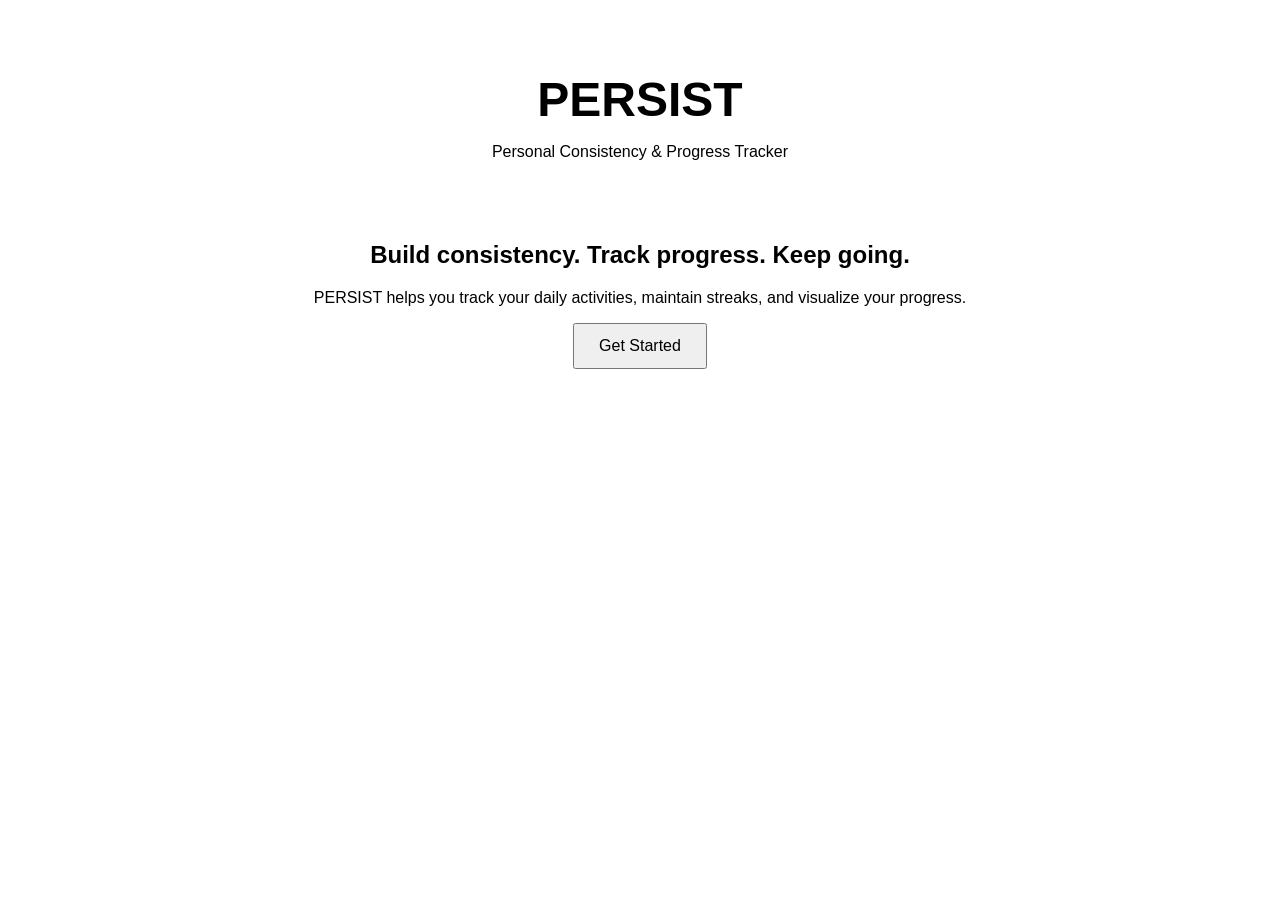
==== index.html @ d8d356e1 "Initial commit for PERSIST and created a basic blueprint" ====
<!DOCTYPE html>
<html lang="en">
<head>
    <meta charset="UTF-8">
    <meta name="viewport" content="width=device-width, initial-scale=1.0">

    <title>PERSIST</title>

    <link rel="stylesheet" href="style.css">
</head>

<body>

    <header>
        <h1>PERSIST</h1>
        <p>Personal Consistency & Progress Tracker</p>
    </header>

    <main>
        <h2>Build consistency. Track progress. Keep going.</h2>

        <p>
            PERSIST helps you track your daily activities,
            maintain streaks, and visualize your progress.
        </p>

        <button id="startButton">Get Started</button>
    </main>

    <script src="script.js"></script>
</body>
</html>
---- style.css ----
body {
    font-family: Arial, sans-serif;
    text-align: center;
    margin: 0;
    padding: 40px;
}

header {
    margin-bottom: 80px;
}

h1 {
    font-size: 48px;
    margin-bottom: 10px;
}

main {
    max-width: 700px;
    margin: auto;
}

button {
    padding: 12px 24px;
    font-size: 16px;
    cursor: pointer;
}
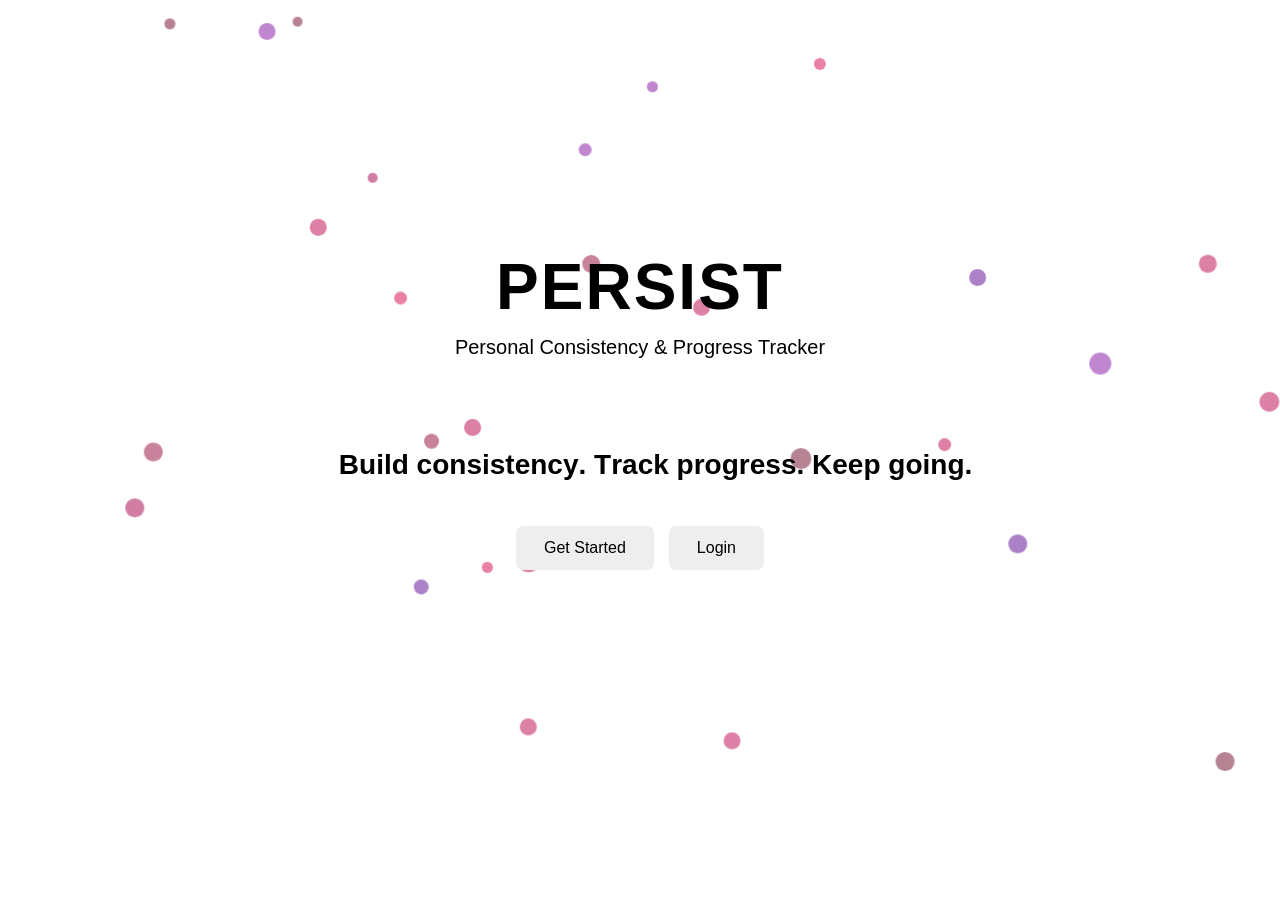
==== commit 7af09370: "Enhanced the home page and added cute animation of coloured dots" ====
--- a/index.html
+++ b/index.html
@@ -11,22 +11,40 @@
 
 <body>
 
-    <header>
-        <h1>PERSIST</h1>
-        <p>Personal Consistency & Progress Tracker</p>
-    </header>
+    <!-- Background floating dots -->
+    <div id="particles"></div>
 
-    <main>
-        <h2>Build consistency. Track progress. Keep going.</h2>
+    <main class="home-container">
 
-        <p>
-            PERSIST helps you track your daily activities,
-            maintain streaks, and visualize your progress.
-        </p>
+        <section class="hero">
 
-        <button id="startButton">Get Started</button>
+            <h1>PERSIST</h1>
+
+            <p class="subtitle">
+                Personal Consistency & Progress Tracker
+            </p>
+
+            <h2 id="animated-text">
+                Build consistency. Track progress. Keep going.
+            </h2>
+
+            <div class="buttons">
+
+                <button id="getStartedButton">
+                    Get Started
+                </button>
+
+                <button id="loginButton">
+                    Login
+                </button>
+
+            </div>
+
+        </section>
+
     </main>
 
     <script src="script.js"></script>
+
 </body>
 </html>
--- a/style.css
+++ b/style.css
@@ -1,26 +1,145 @@
-body {
-    font-family: Arial, sans-serif;
-    text-align: center;
-    margin: 0;
-    padding: 40px;
+* {
+    box-sizing: border-box;
 }
 
-header {
-    margin-bottom: 80px;
+body {
+    margin: 0;
+    font-family: Arial, sans-serif;
+    background-color: white;
+    color: black;
+    overflow: hidden;
 }
 
-h1 {
-    font-size: 48px;
-    margin-bottom: 10px;
+
+/* --------------------------------
+   Background particles
+-------------------------------- */
+
+#particles {
+    position: fixed;
+    inset: 0;
+    pointer-events: none;
+    overflow: hidden;
+    z-index: 0;
 }
 
-main {
-    max-width: 700px;
-    margin: auto;
+.particle {
+    position: absolute;
+    border-radius: 50%;
+
+    /* More visible than before */
+    opacity: 0.55;
+
+    filter: blur(0.5px);
+
+    will-change: transform;
+
+    transition: opacity 0.3s ease;
 }
 
-button {
-    padding: 12px 24px;
+
+/* --------------------------------
+   Main homepage
+-------------------------------- */
+
+.home-container {
+    min-height: 100vh;
+
+    display: flex;
+    justify-content: center;
+    align-items: center;
+
+    position: relative;
+    z-index: 1;
+}
+
+.hero {
+    text-align: center;
+    margin-top: -80px;
+}
+
+.hero h1 {
+    font-size: 64px;
+    margin: 0 0 12px;
+    letter-spacing: 2px;
+}
+
+.subtitle {
+    font-size: 20px;
+    margin: 0;
+}
+
+#animated-text {
+    font-size: 28px;
+    margin-top: 90px;
+    margin-bottom: 45px;
+}
+
+
+/* --------------------------------
+   Tagline animation
+-------------------------------- */
+
+.animated-letter {
+    display: inline-block;
+
+    opacity: 0;
+
+    transform: translateY(20px);
+
+    animation: letterAppear 0.5s ease forwards;
+}
+
+@keyframes letterAppear {
+
+    from {
+        opacity: 0;
+        transform: translateY(20px);
+    }
+
+    to {
+        opacity: 1;
+        transform: translateY(0);
+    }
+
+}
+
+
+/* --------------------------------
+   Buttons
+-------------------------------- */
+
+.buttons {
+    display: flex;
+    justify-content: center;
+    gap: 15px;
+}
+
+.buttons button {
+    padding: 13px 28px;
+
     font-size: 16px;
+
+    border: none;
+    border-radius: 7px;
+
+    background-color: #eeeeee;
+    color: black;
+
     cursor: pointer;
+
+    transition:
+        transform 0.2s ease,
+        box-shadow 0.2s ease;
+}
+
+.buttons button:hover {
+    transform: translateY(-3px);
+
+    box-shadow:
+        0 5px 12px rgba(0, 0, 0, 0.15);
+}
+
+.buttons button:active {
+    transform: translateY(0);
 }
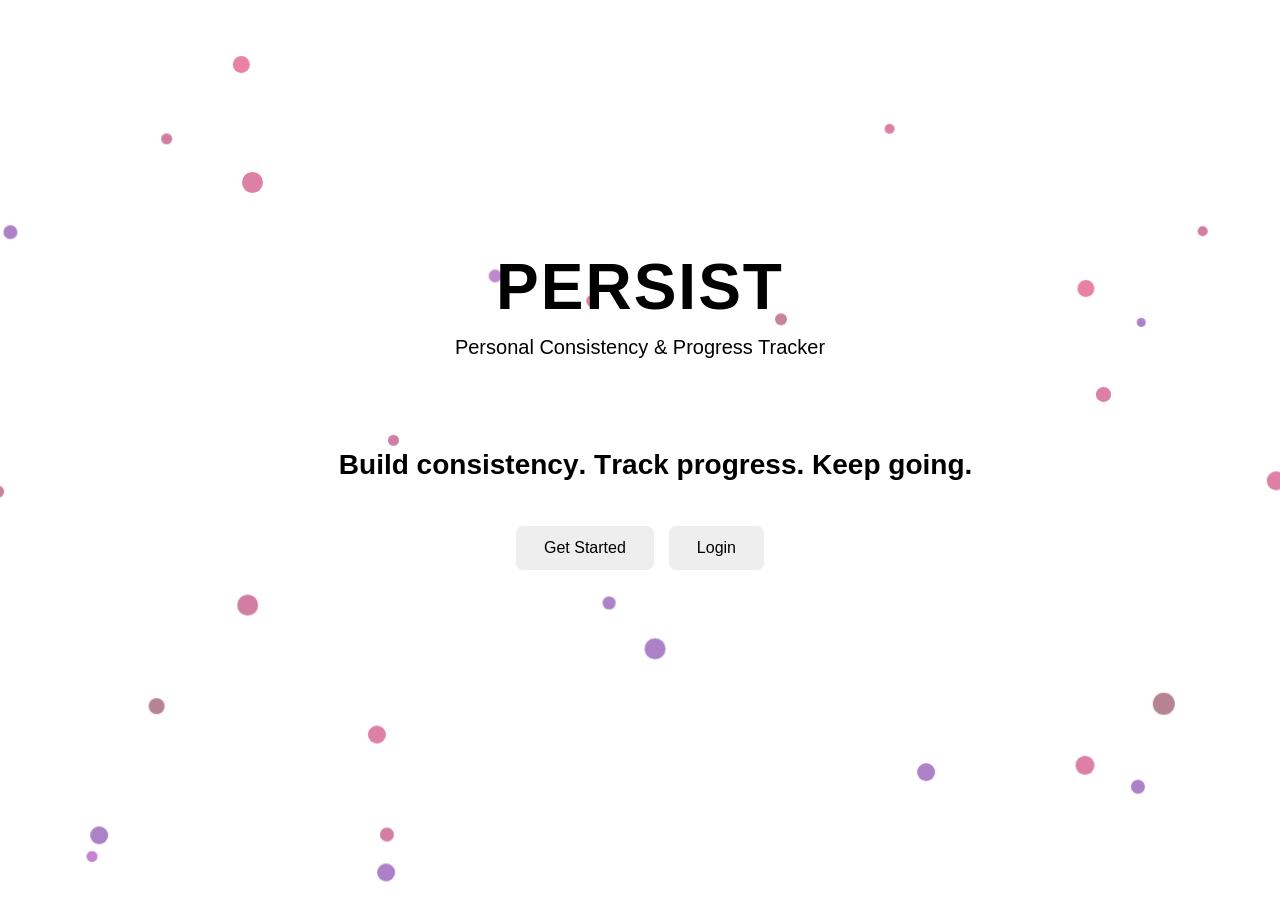
==== commit 265d4c09: "Added the login and get started page with animation" ====
--- a/index.html
+++ b/index.html
@@ -1,18 +1,26 @@
 <!DOCTYPE html>
 <html lang="en">
+
 <head>
+
     <meta charset="UTF-8">
-    <meta name="viewport" content="width=device-width, initial-scale=1.0">
+
+    <meta name="viewport"
+          content="width=device-width, initial-scale=1.0">
 
     <title>PERSIST</title>
 
-    <link rel="stylesheet" href="style.css">
+    <link rel="stylesheet"
+          href="style.css">
+
 </head>
+
 
 <body>
 
     <!-- Background floating dots -->
     <div id="particles"></div>
+
 
     <main class="home-container">
 
@@ -20,22 +28,40 @@
 
             <h1>PERSIST</h1>
 
+
             <p class="subtitle">
                 Personal Consistency & Progress Tracker
             </p>
+
 
             <h2 id="animated-text">
                 Build consistency. Track progress. Keep going.
             </h2>
 
+
             <div class="buttons">
 
-                <button id="getStartedButton">
+                <!-- Opens Create Account -->
+
+                <button
+                    id="getStartedButton"
+                    type="button"
+                    onclick="window.location.href='auth.html'">
+
                     Get Started
+
                 </button>
 
-                <button id="loginButton">
+
+                <!-- Opens Login directly -->
+
+                <button
+                    id="loginButton"
+                    type="button"
+                    onclick="window.location.href='auth.html?mode=login'">
+
                     Login
+
                 </button>
 
             </div>
@@ -44,7 +70,9 @@
 
     </main>
 
+
     <script src="script.js"></script>
 
 </body>
+
 </html>
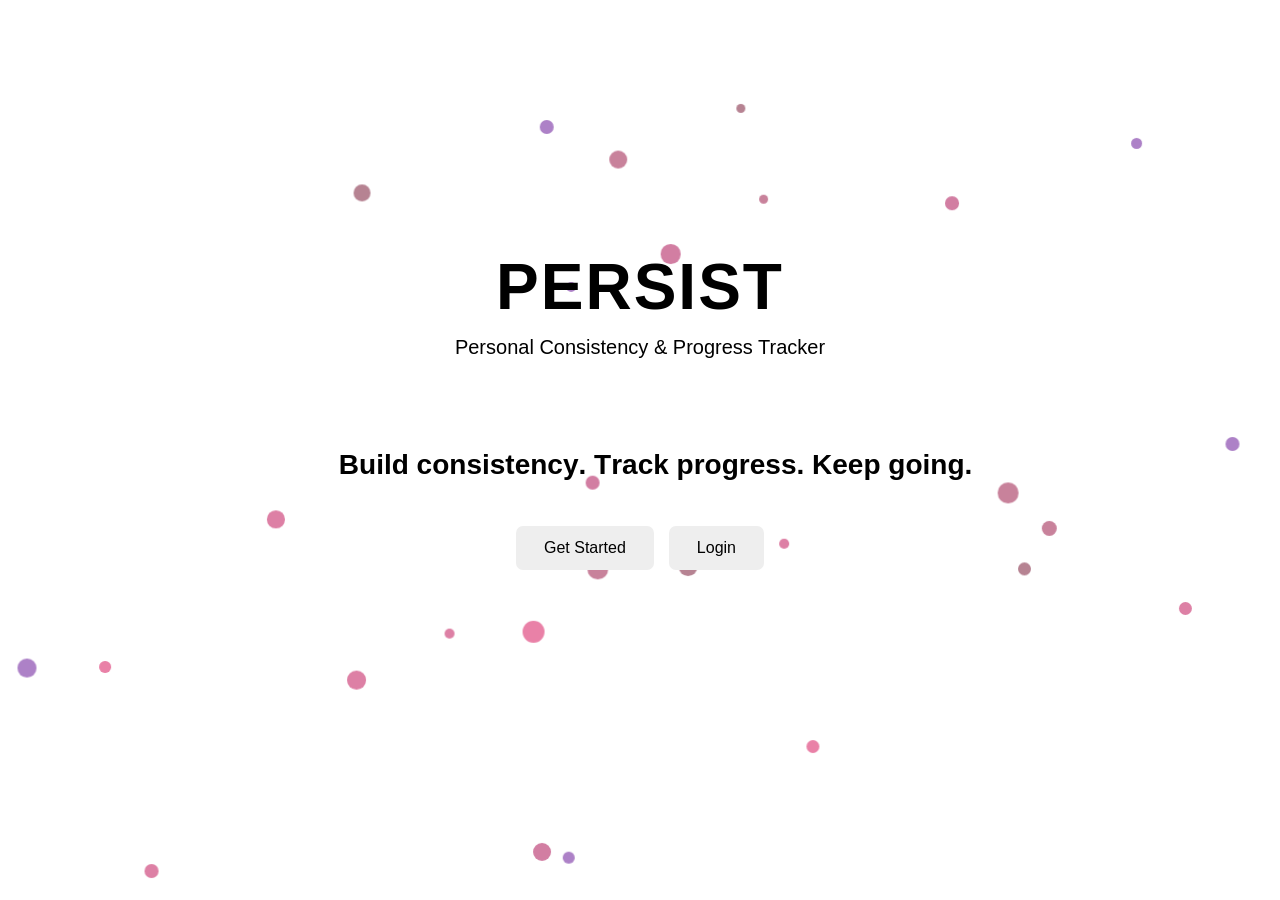
==== commit 05c6c0ba: "enhanced the dashboard" ====
--- a/index.html
+++ b/index.html
@@ -19,6 +19,7 @@
 <body>
 
     <!-- Background floating dots -->
+
     <div id="particles"></div>
 
 
@@ -26,7 +27,9 @@
 
         <section class="hero">
 
-            <h1>PERSIST</h1>
+            <h1>
+                PERSIST
+            </h1>
 
 
             <p class="subtitle">
@@ -41,7 +44,10 @@
 
             <div class="buttons">
 
-                <!-- Opens Create Account -->
+
+                <!-- =========================
+                     GET STARTED
+                ========================== -->
 
                 <button
                     id="getStartedButton"
@@ -53,7 +59,10 @@
                 </button>
 
 
-                <!-- Opens Login directly -->
+
+                <!-- =========================
+                     LOGIN
+                ========================== -->
 
                 <button
                     id="loginButton"
@@ -63,6 +72,7 @@
                     Login
 
                 </button>
+
 
             </div>
 
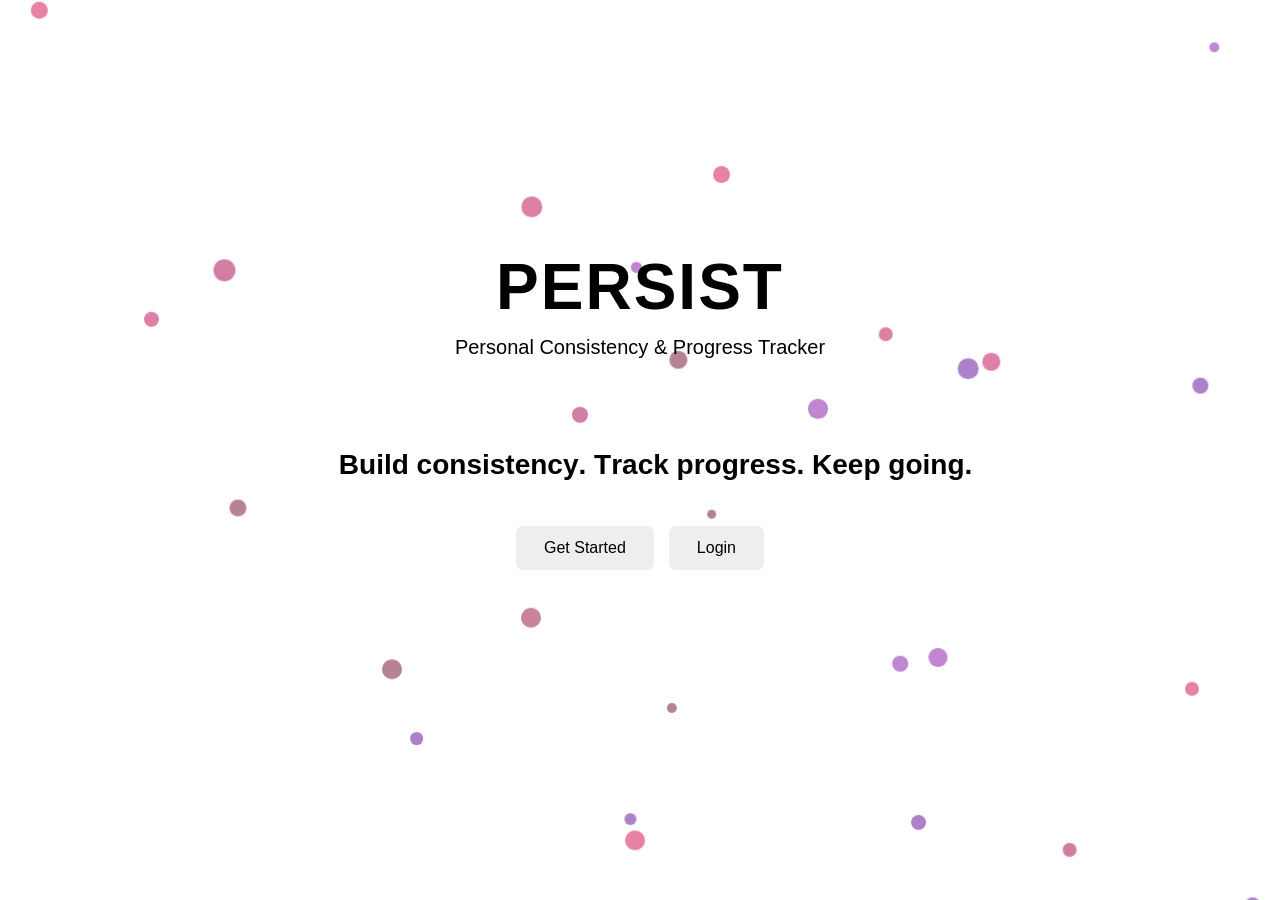
==== commit 7386b20d: "workflow checked" ====
--- a/index.html
+++ b/index.html
@@ -52,7 +52,7 @@
                 <button
                     id="getStartedButton"
                     type="button"
-                    onclick="window.location.href='auth.html'">
+                    onclick="goToGetStarted()">
 
                     Get Started
 
@@ -67,7 +67,7 @@
                 <button
                     id="loginButton"
                     type="button"
-                    onclick="window.location.href='auth.html?mode=login'">
+                    onclick="goToLogin()">
 
                     Login
 
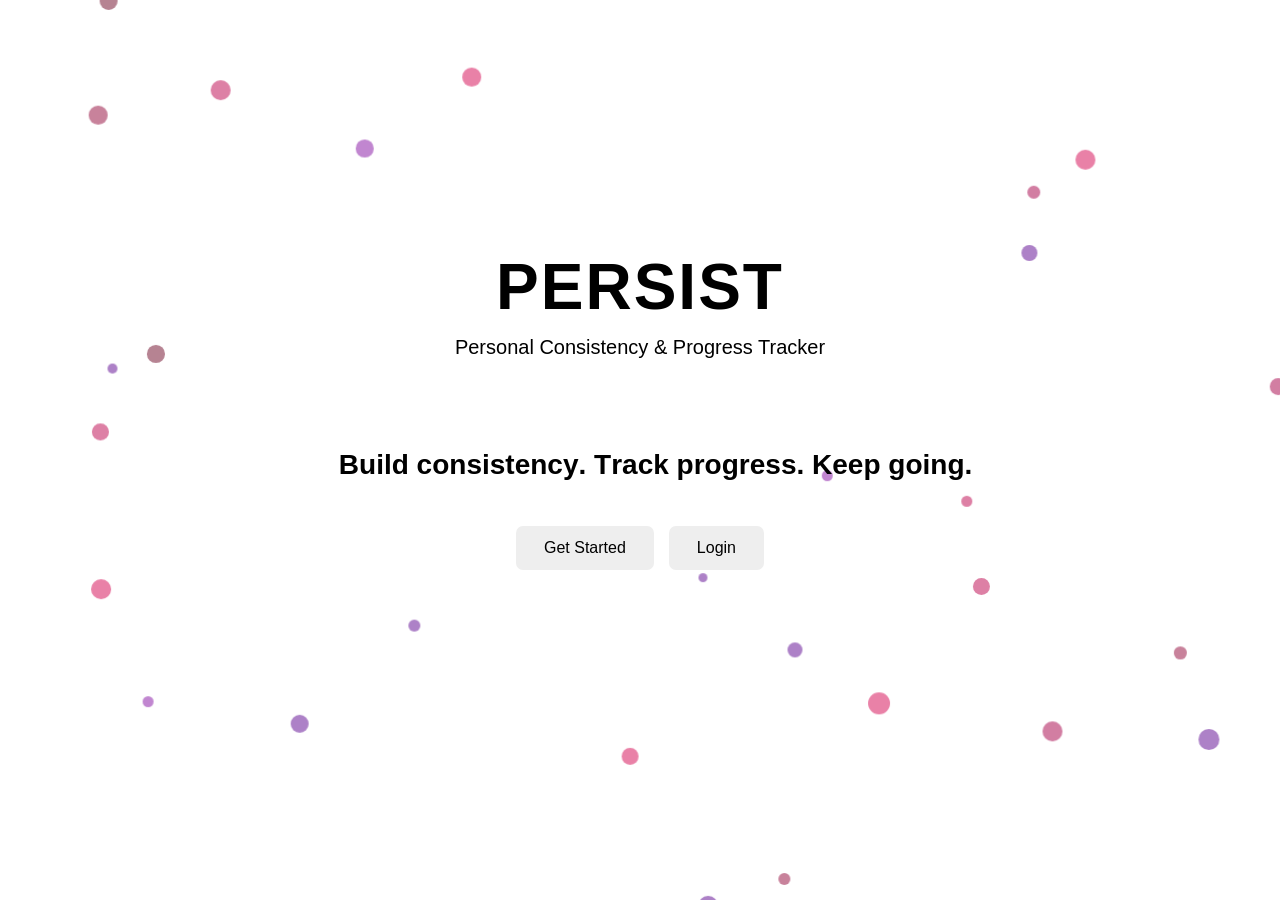
==== commit 7c19f0a5: "always login issue resolved and fixed other bugs" ====
--- a/index.html
+++ b/index.html
@@ -4,21 +4,14 @@
 <head>
 
     <meta charset="UTF-8">
-
-    <meta name="viewport"
-          content="width=device-width, initial-scale=1.0">
-
+    <meta name="viewport" content="width=device-width, initial-scale=1.0">
     <title>PERSIST</title>
-
-    <link rel="stylesheet"
-          href="style.css">
+    <link rel="stylesheet" href="style.css">
 
 </head>
 
 
 <body>
-
-    <!-- Background floating dots -->
 
     <div id="particles"></div>
 
@@ -27,52 +20,19 @@
 
         <section class="hero">
 
-            <h1>
-                PERSIST
-            </h1>
+            <h1>PERSIST</h1>
 
-
-            <p class="subtitle">
-                Personal Consistency & Progress Tracker
-            </p>
-
+            <p class="subtitle">Personal Consistency & Progress Tracker</p>
 
             <h2 id="animated-text">
                 Build consistency. Track progress. Keep going.
             </h2>
 
-
             <div class="buttons">
 
+                <button id="getStartedButton" type="button">Get Started</button>
 
-                <!-- =========================
-                     GET STARTED
-                ========================== -->
-
-                <button
-                    id="getStartedButton"
-                    type="button"
-                    onclick="goToGetStarted()">
-
-                    Get Started
-
-                </button>
-
-
-
-                <!-- =========================
-                     LOGIN
-                ========================== -->
-
-                <button
-                    id="loginButton"
-                    type="button"
-                    onclick="goToLogin()">
-
-                    Login
-
-                </button>
-
+                <button id="loginButton" type="button">Login</button>
 
             </div>
 
